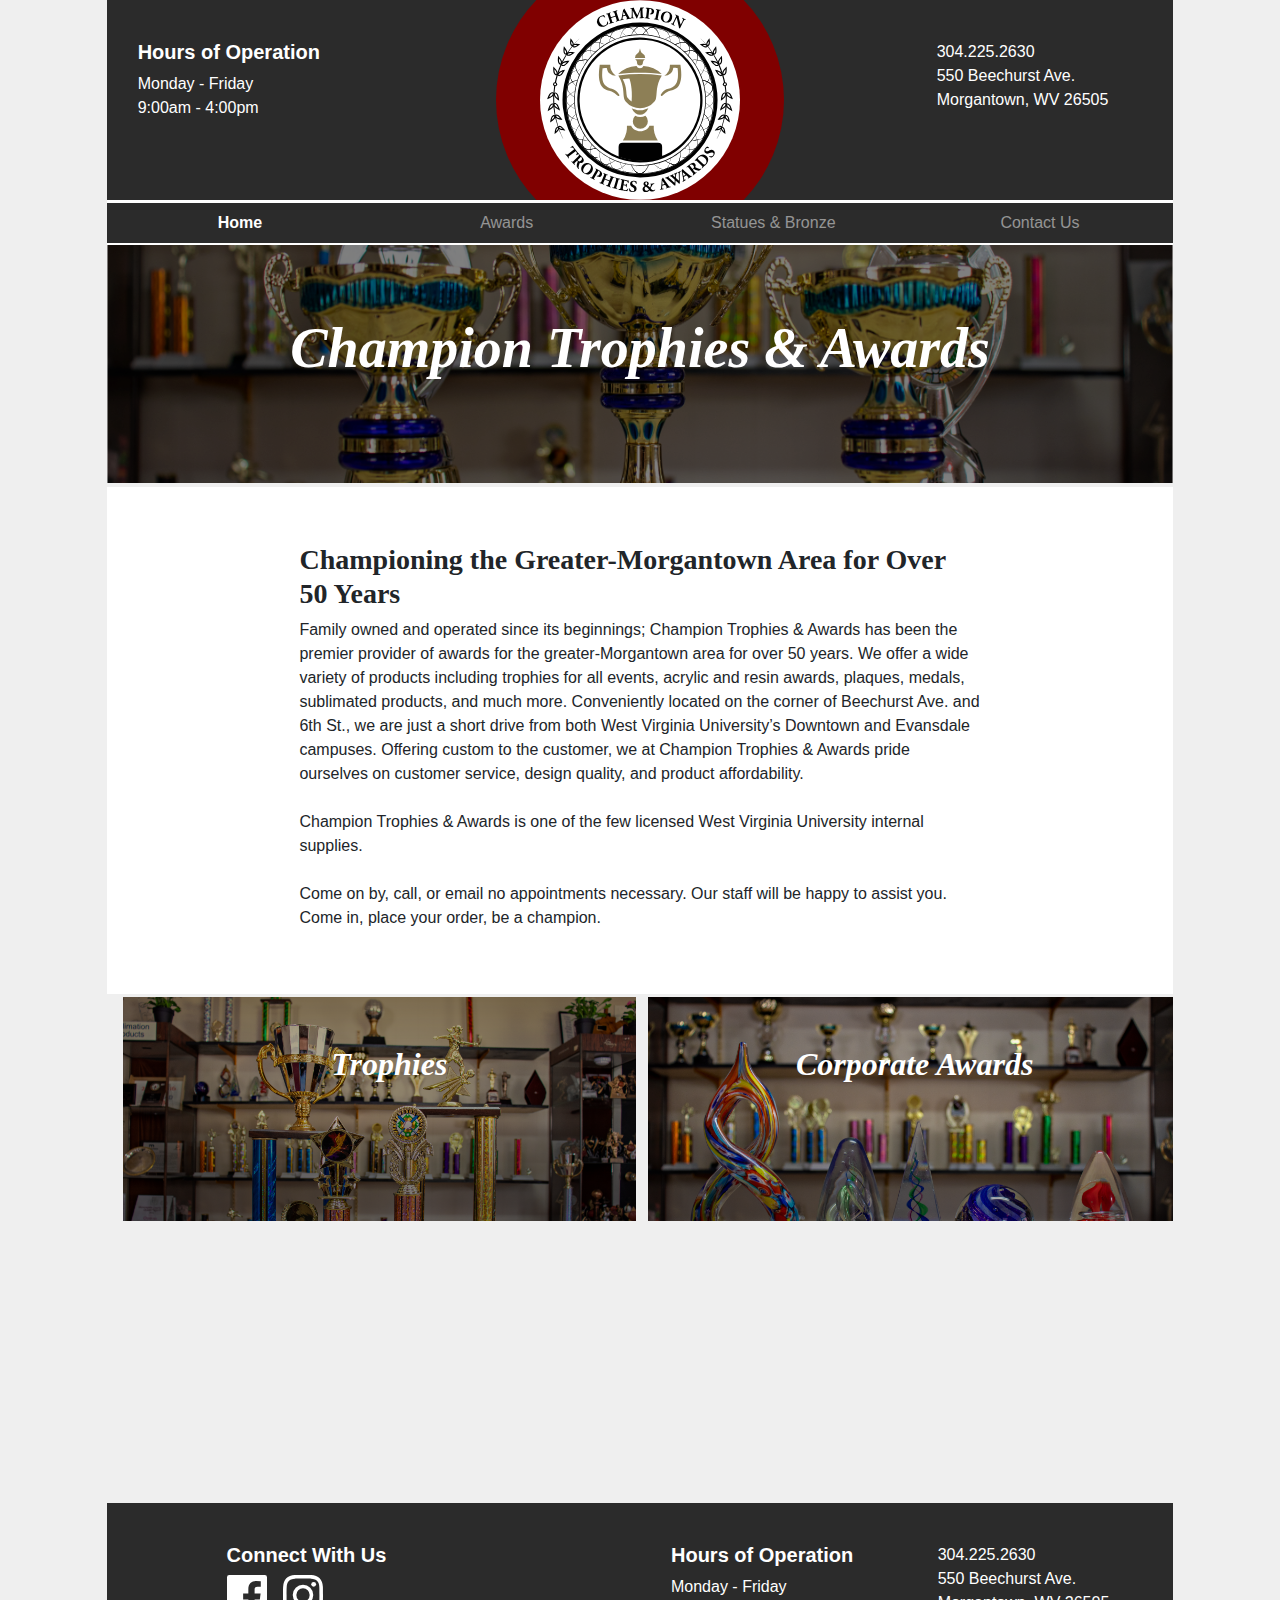
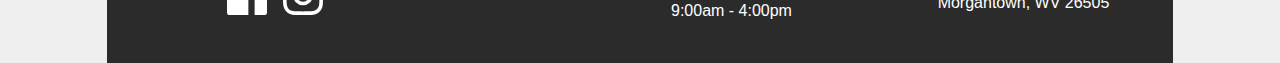
==== index.html @ d5dd040a "." ====
<!DOCTYPE html>
<html lang="en">

<head>
  <meta name="viewport" content="width=device-width, initial-scale=1.0">


<link rel="apple-touch-icon" sizes="180x180" href="apple-touch-icon.png">
<link rel="icon" type="image/png" sizes="32x32" href="favicon-32x32.png">
<link rel="icon" type="image/png" sizes="16x16" href="favicon-16x16.png">
<link rel="manifest" href="site.webmanifest">
<meta name="msapplication-TileColor" content="#da532c">
<meta name="theme-color" content="#ffffff">


<title>Champion Trophies & Awards</title>
<meta charset="UTF-8">

<link rel="stylesheet" href="https://stackpath.bootstrapcdn.com/bootstrap/4.3.1/css/bootstrap.min.css" integrity="sha384-ggOyR0iXCbMQv3Xipma34MD+dH/1fQ784/j6cY/iJTQUOhcWr7x9JvoRxT2MZw1T" crossorigin="anonymous">
<script src="https://stackpath.bootstrapcdn.com/bootstrap/4.3.1/js/bootstrap.min.js" integrity="sha384-JjSmVgyd0p3pXB1rRibZUAYoIIy6OrQ6VrjIEaFf/nJGzIxFDsf4x0xIM+B07jRM" crossorigin="anonymous"></script>
<link href="css/style.css" rel="stylesheet" type="text/css">
</head>


<body>
<div class="container-fluid col-xl-10 p-0">


<header class="col-12 p-0 float-left">

<div class="col-4 d-none d-md-block float-left">
<ul>
  <li><h3>Hours of Operation</h3></li>
  <li>Monday - Friday</li>
  <li>9:00am - 4:00pm</li>
</ul>
</div>

  <div class="logo-container col-6 offset-3 col-md-4 offset-md-0 float-left">
    <a href="index.html" class="logo-a"><img src="images/logo.svg" alt="logo/link to home" class="logo"></a>
  </div>


  <div class="col-3 d-none d-md-block float-right">
  <ul class="col-12 float-right">
    <li>304.225.2630</li>
<li>550 Beechurst Ave.</li>
<li>Morgantown, WV 26505</li>
  </ul>
</div>

</header>


  <nav class="navbar navbar-expand-lg navbar-dark col-12 p-0 float-left">
    <h4 class="d-lg-none col-4 offset-4">Home</h4>
    <button class="navbar-toggler" type="button" data-toggle="collapse" data-target="#navbarNav" aria-controls="navbarNav" aria-expanded="false" aria-label="Toggle navigation">
      <span class="navbar-toggler-icon"></span>
    </button>
    <div class="collapse navbar-collapse col-12 p-0" id="navbarNav">
      <ul class="navbar-nav col-12 p-0">
        <li class="nav-item active col-lg-3">
          <a class="nav-link" href="index.html" id="active-nav">Home <span class="sr-only">(current)</span></a>
        </li>
        <li class="nav-item col-lg-3">
          <a class="nav-link" href="awards.html">Awards</a>
        </li>
        <li class="nav-item col-lg-3">
          <a class="nav-link" href="#">Statues & Bronze</a>
        </li>
        <li class="nav-item col-lg-3">
          <a class="nav-link" href="#">Contact Us</a>
        </li>
      </ul>
    </div>
  </nav>


<div class="banner col-12 p-0">
    <h1>Champion Trophies & Awards</h1>
  <img src="images/background.png" alt="trophies" class="col-12 banner-img">

</div>



<main class="main-home col-12 p-0">

  <h2 class="col-12 col-md-10 offset-md-1 col-lg-8 offset-lg-2">Championing the Greater-Morgantown Area for Over 50 Years</h2>
  <p class="col-12 col-md-10 offset-md-1 col-lg-8 offset-lg-2">
    Family owned and operated since its beginnings; Champion Trophies & Awards has been the premier provider of awards for the greater-Morgantown area for over 50 years. We offer a wide variety of products including trophies for all events, acrylic and resin awards, plaques, medals, sublimated products, and much more. Conveniently located on the corner of Beechurst Ave. and 6th St., we are just a short drive from both West Virginia University’s Downtown and Evansdale campuses. Offering custom to the customer, we at Champion Trophies & Awards pride ourselves on customer service, design quality, and product affordability.
<br>
<br>
Champion Trophies & Awards is one of the few licensed West Virginia University internal supplies.
<br>
<br>
Come on by, call, or email no appointments necessary. Our staff will be happy to assist you. Come in, place your order, be a champion.
  </p>

  </main>

  <a href="#" class="col-12 col-md-6 jump-to-container">
    <h3>Trophies</h3>
<img src="images/trophies.png" alt="trophies/link to trophies page" class="col-12 p-0">
  </a>

  <a href="#" class="col-12 col-md-6 jump-to-container-2">
    <h3>Corporate Awards</h3>
<img src="images/corporate-awards.png" alt="trophies/link to trophies page" class="col-12 p-0">
  </a>

<iframe src="https://www.google.com/maps/embed?pb=!1m14!1m8!1m3!1d12289.520130485562!2d-79.96111600000002!3d39.641161!3m2!1i1024!2i768!4f13.1!3m3!1m2!1s0x88357b770039a0fb%3A0x374b7613861ad772!2s550%20Beechurst%20Ave%2C%20Morgantown%2C%20WV%2026505!5e0!3m2!1sen!2sus!4v1571437504896!5m2!1sen!2sus" allowfullscreen="" class="col-12 p-0"></iframe>





<footer class="col-12 p-0">

<div class="col-5 offset-2 offset-md-1 float-left">
  <ul class="social-media">
    <li><h3>Connect With Us</h3></li>
    <li><a href="#"><img src="images/facebook.svg" alt="link to Facebook"></a></li>
    <li><a href="#"><img src="images/instagram.svg" alt="link to Instagram"></a></li>
  </ul>
</div>

  <div class="col-10 offset-2 col-md-3 offset-md-0 float-left">
  <ul>
    <li><h3>Hours of Operation</h3></li>
    <li>Monday - Friday</li>
    <li>9:00am - 4:00pm</li>
  </ul>
  </div>

    <div class="col-10 offset-2 col-md-3 offset-md-0 float-left">
    <ul class="float-left">
      <li>304.225.2630</li>
  <li>550 Beechurst Ave.</li>
  <li>Morgantown, WV 26505</li>
    </ul>
  </div>

</footer>

</div> <!-- CLOSES CONTAINER -->

<script src="https://code.jquery.com/jquery-3.3.1.slim.min.js" integrity="sha384-q8i/X+965DzO0rT7abK41JStQIAqVgRVzpbzo5smXKp4YfRvH+8abtTE1Pi6jizo" crossorigin="anonymous"></script>
<script src="https://cdnjs.cloudflare.com/ajax/libs/popper.js/1.14.7/umd/popper.min.js" integrity="sha384-UO2eT0CpHqdSJQ6hJty5KVphtPhzWj9WO1clHTMGa3JDZwrnQq4sF86dIHNDz0W1" crossorigin="anonymous"></script>
<script src="https://stackpath.bootstrapcdn.com/bootstrap/4.3.1/js/bootstrap.min.js" integrity="sha384-JjSmVgyd0p3pXB1rRibZUAYoIIy6OrQ6VrjIEaFf/nJGzIxFDsf4x0xIM+B07jRM" crossorigin="anonymous"></script>

</body>

</html>
---- css/style.css ----
body{
  background-color: #EFEFEF;
}

header{
  background-color: #2b2b2b;
  overflow: hidden;
  height: 12.5em;
  position: relative;
}

header li{
  list-style: none;
  color: white;
}
header ul{
    margin-top: 2.5em;
    display: block;
    padding-left: 1em;
}
header h3{
  font-size: 1.25em;
  font-weight: bold;
}

.logo-container{
  border-radius: 100%;
  background-color: maroon;
  height: 18em !important;
  width: 18em;
  min-width: 18em;
  position: absolute;
  display: block;
  margin: auto;
  top:0; bottom: 0; left: 0; right: 0;
}

.main-home{
  background-color: white;
  padding: 0;
  float: left;
  margin-top: .25em;
}
.main-home h2{
  font-size: 1.75em;
  margin-top: 2em;
}
.main-home p{
  margin-bottom: 4em;
}

.main-awards{
  background-color: white;
  padding: 0;
  float: left;

}

h1{
  font-family: garamond;
  font-weight: bold;
  font-size: 2em;
}

h2{
  font-family: garamond;
  font-weight: bold;
  font-size: 1.3em;
}

hr{
background-color: white;
padding: 0;
}

iframe{
  height: 30vh;
  width: 100vw;
  float: left;
  margin-top: .5em;
  border: none;
  padding: 0;
}

button{
  margin: .75em;
}

img{
  max-width: 100%;
  height: auto;
}

footer{
min-height: 4em;
  background-color: #2b2b2b;
  float: left;
  margin-top: .25em;
}
footer h3{
  font-size: 1.25em;
  font-weight: bold;
}

footer li{
  list-style: none;
  color: white;
}
footer ul{
    margin-top: 2.5em;
    display: block;
    padding-left: 1em;
    margin-bottom: 2.5em;
}

.social-media img{
width: 2.5em;
height: auto;
}

.social-media li:nth-child(2){
  float: left;
  margin-right: 1em;
}



a:hover{
    text-decoration: none;
}


.logo{
  display:block;
  height: 80%;
  max-width: 12.5em;
  width: auto;
  margin-right: auto;
  margin-left: auto;
  margin-top: 11.25%;
  padding: 0;


}


nav h4{
  text-align: center !important;
  float: left;
  color: white;
  font-size: 1.25em;
}

.navbar{
background-color: #2b2b2b;
padding: 0;
border-top: 2px solid white;
}

.navbar-collapse{
  background-color: #2b2b2b;
z-index: 4;
text-align: center;
border-top: 1px solid white;
}

#active-nav{
font-weight: bold;
}


.banner{
  padding: 0;
  overflow: hidden;
  height: 8em;
  position: relative;
  border-top: 2px solid white;
}

.banner img{
filter: brightness(.5);
position: absolute;
top: 0em;
width: 100%;
padding: 0;
z-index:-2;
}

.banner h1{

  z-index: 2;
  color: white;

  display: block;
text-align: center;
margin-top: 1.25em;
font-style: italic;

}

.jump-to-container{
  padding: 0;
  margin-top: .5em;
  float: left;
  position: relative;
  overflow: hidden;
  height: 8em;
}

.jump-to-container-2{
  padding: 0;
  margin-top: .5em;
  float: left;
  position: relative;
  overflow: hidden;
  height: 8em;
}

.jump-to-container img{
z-index: -2;
}

.jump-to-container h3{
  z-index: 2;
  position: absolute;
  font-family: garamond;
  color: white;
  font-weight: bold;
  font-size: 2em;
  font-style: italic;
  text-align: center;
  margin-top: 1.5em;
  width: 100%;
}

.jump-to-container-2 img{
z-index: -2;
}

.jump-to-container-2 h3{
  z-index: 2;
  position: absolute;
  font-family: garamond;
  color: white;
  font-weight: bold;
  font-size: 2em;
  font-style: italic;
  text-align: center;
  margin-top: 1.5em;
  width: 100%;
}


/* Awards | Trophies */
.awards-subnav{
  float: left;
  border-top: .3em solid white;
}

.awards-subnav ul{
  list-style: none;
}

.awards-subnav li{
  float: left;
  padding-top: 1em;
  padding-bottom: .75em;
  opacity: .5;
}

.awards-subnav li:hover{
  opacity: 1;
  transition: .5s;
}



.awards-subnav{
  text-align: center;
}

.awards-subnav img{
  width: 4em;
  height: auto;
  margin-top: .25em;
  margin-bottom: .25em;
}

.awards-subnav a{
  color: black;
}








#active{
  background: white;
  opacity: 1;
}


#active a{
  color: black;
}


.aside{

}

.gallery h2{
  font-size: 2em;
}

.gallery a:hover{
  opacity: .75;
  transition: .5s;
}




@media (min-width: 1200px){

  h1{
    font-family: garamond;
    font-weight: bold;
    font-size: 3.5em;
  }

  h2{
    font-family: garamond;
    font-weight: bold;
    font-size: 1.3em;
  }

  .banner{
    height: 15em;

  }

  .banner h1{

    z-index: 2;
    color: white;

    display: block;
  text-align: center;
  font-style: italic;
  }

  .banner img{
  filter: brightness(.5);
  position: absolute;
  top: -14em;
  width: 100%;
  padding: 0;
  z-index:-2;
  }




  .jump-to-container{
    padding-left: 1em;
    padding-right: .25em;
    margin-top: .2em;
    height: 14em;
    overflow: hidden;
    float: left;
    position: relative;
  }
  .jump-to-container-2{
    padding-left: .25em;
    padding-left:.5em;
    margin-top: .2em;
    height: 14em;
    overflow: hidden;
    float: left;
    position: relative;
  }
}
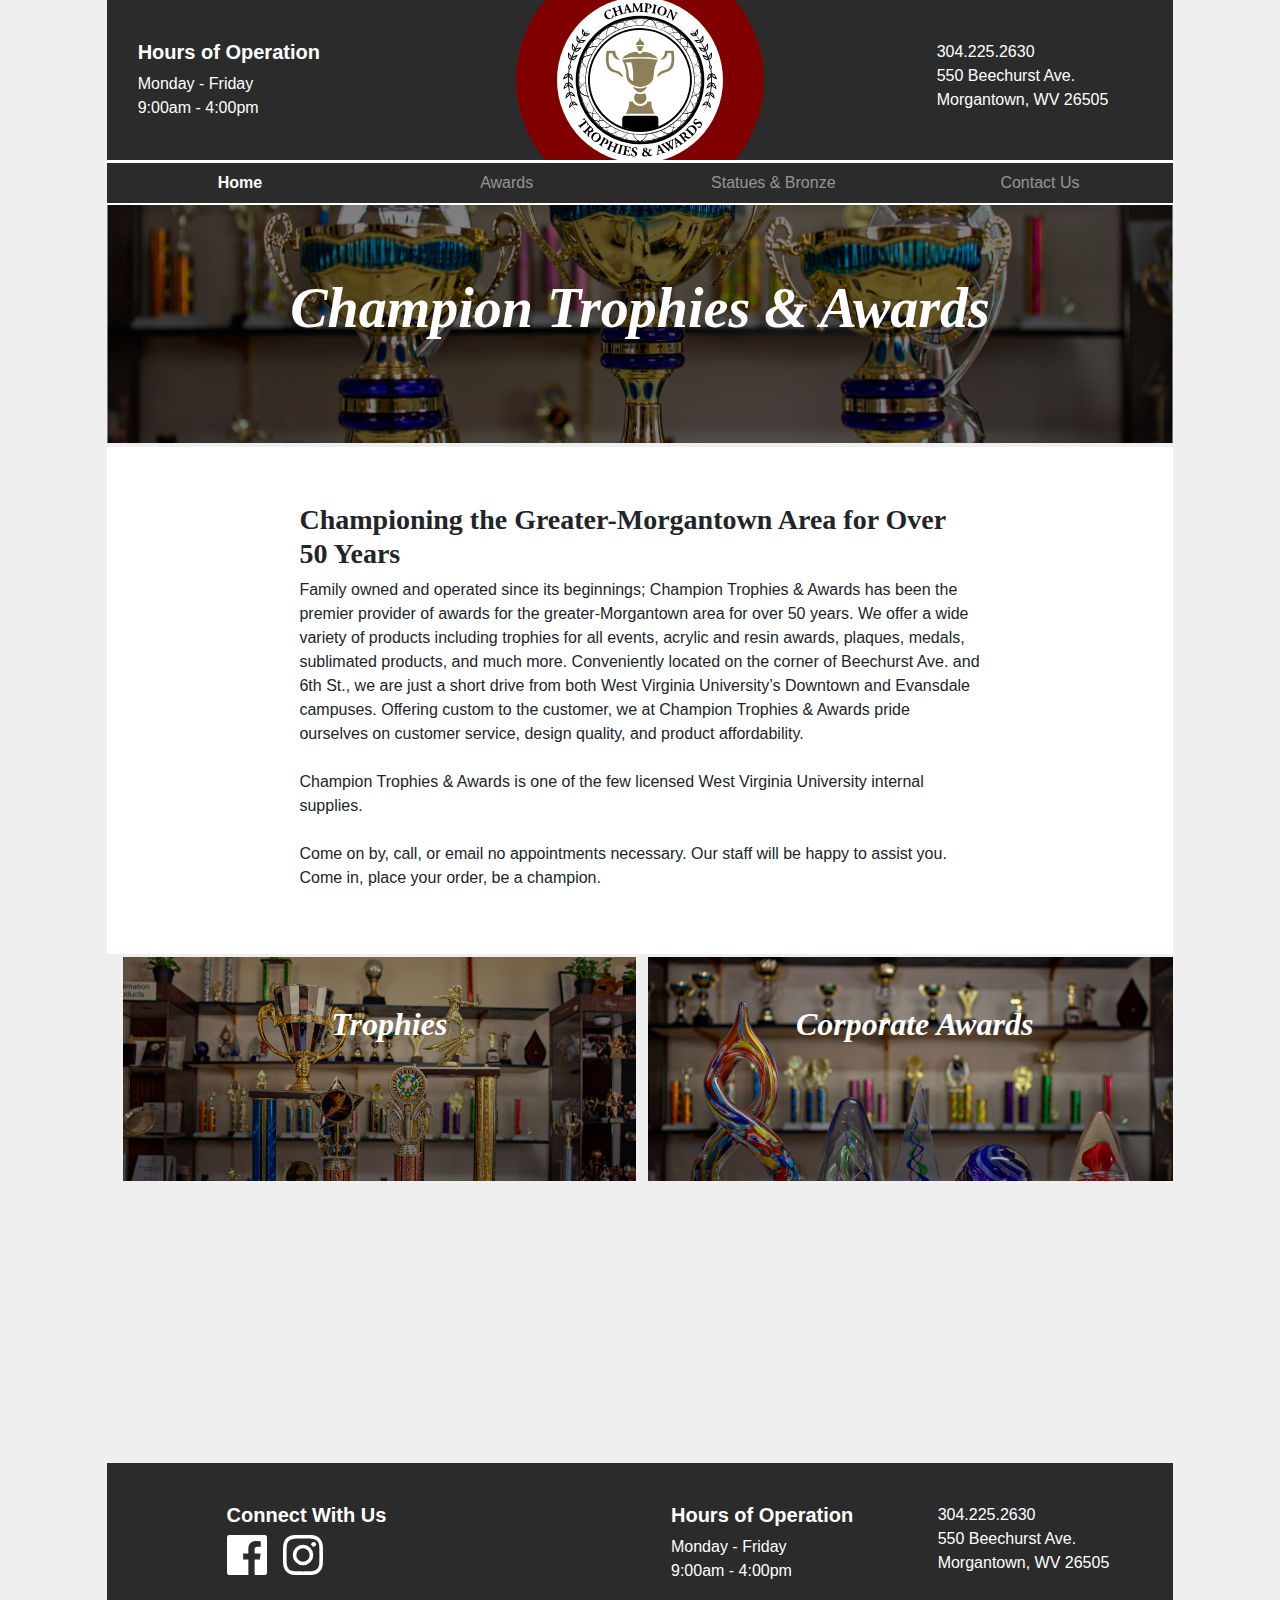
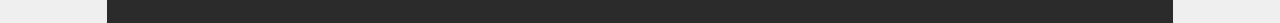
==== commit 81acecc3: "." ====
--- a/index.html
+++ b/index.html
@@ -66,10 +66,10 @@
           <a class="nav-link" href="awards.html">Awards</a>
         </li>
         <li class="nav-item col-lg-3">
-          <a class="nav-link" href="#">Statues & Bronze</a>
+          <a class="nav-link" href="statue.html">Statues & Bronze</a>
         </li>
         <li class="nav-item col-lg-3">
-          <a class="nav-link" href="#">Contact Us</a>
+          <a class="nav-link" href="contact.html">Contact Us</a>
         </li>
       </ul>
     </div>
--- a/css/style.css
+++ b/css/style.css
@@ -5,7 +5,7 @@
 header{
   background-color: #2b2b2b;
   overflow: hidden;
-  height: 12.5em;
+  height: 10em;
   position: relative;
 }
 
@@ -26,9 +26,9 @@
 .logo-container{
   border-radius: 100%;
   background-color: maroon;
-  height: 18em !important;
-  width: 18em;
-  min-width: 18em;
+  height: 15.5em !important;
+  width: 15.5em;
+  min-width: 15.5em;
   position: absolute;
   display: block;
   margin: auto;
@@ -133,7 +133,7 @@
 .logo{
   display:block;
   height: 80%;
-  max-width: 12.5em;
+  max-width: 10.4em;
   width: auto;
   margin-right: auto;
   margin-left: auto;
@@ -384,3 +384,32 @@
     position: relative;
   }
 }
+
+.contact-list{
+  list-style: none;
+  padding: 0;
+}
+
+textarea{
+  margin-bottom: 1em;
+}
+
+.contact-form{
+  background-color: #E0E0E0;
+}
+
+.contact-form button{
+  background-color: #2B2B2B;
+  color: white;
+  border: none;
+  padding: .75em;
+}
+
+.contact-form button:hover{
+  opacity: .75;
+}
+
+form{
+margin-top: 2em;
+margin-bottom: 2em;
+}
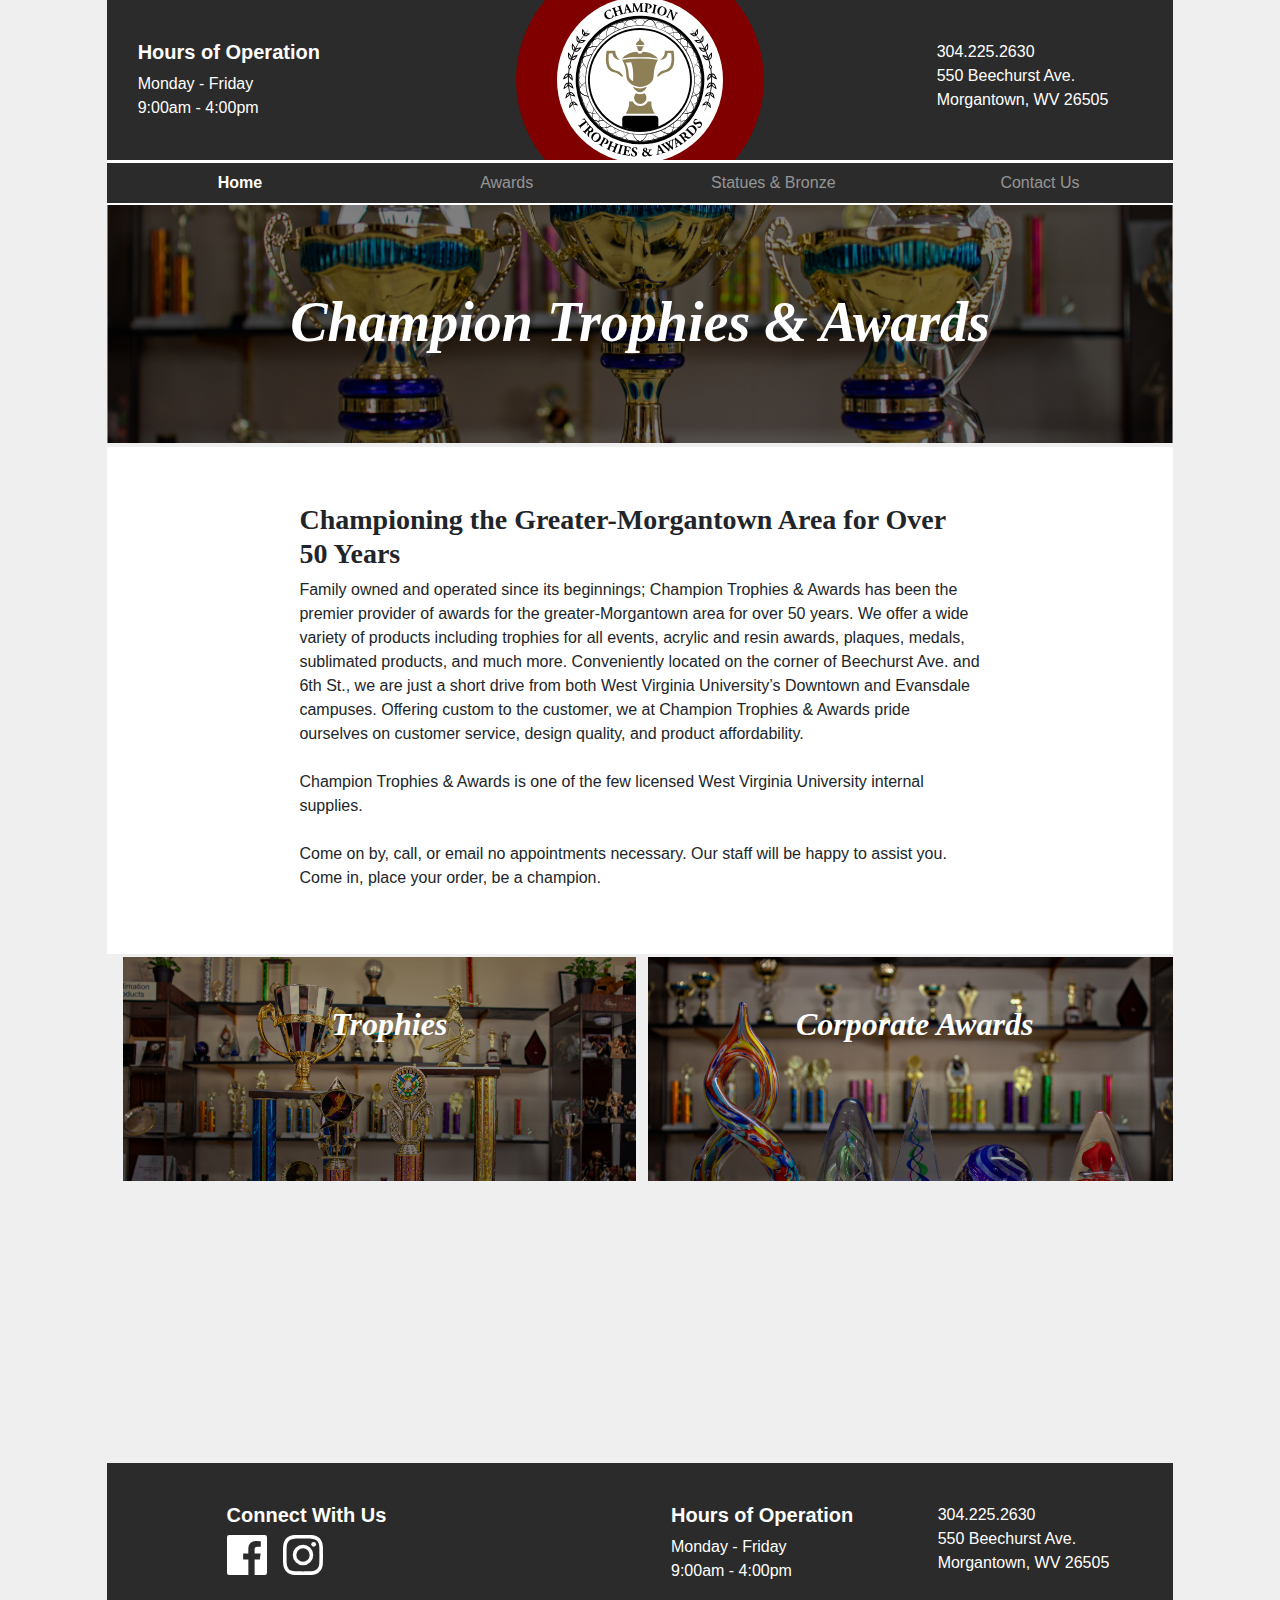
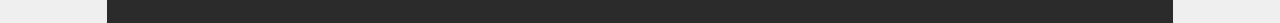
==== commit 9b79682f: "." ====
--- a/index.html
+++ b/index.html
@@ -77,7 +77,7 @@
 
 
 <div class="banner col-12 p-0">
-    <h1>Champion Trophies & Awards</h1>
+    <h1 class="col-10 offset-1">Champion Trophies & Awards</h1>
   <img src="images/background.png" alt="trophies" class="col-12 banner-img">
 
 </div>
--- a/css/style.css
+++ b/css/style.css
@@ -172,7 +172,7 @@
 .banner{
   padding: 0;
   overflow: hidden;
-  height: 8em;
+  height: 12em;
   position: relative;
   border-top: 2px solid white;
 }
@@ -190,12 +190,14 @@
 
   z-index: 2;
   color: white;
-
+position: absolute;
+top: 0; right: 0; bottom: 0; left: 0;
   display: block;
 text-align: center;
-margin-top: 1.25em;
+margin: auto;
+padding-top: 1.5em;
 font-style: italic;
-
+font-size: 2.25em;
 }
 
 .jump-to-container{
@@ -351,6 +353,8 @@
     display: block;
   text-align: center;
   font-style: italic;
+  padding: 1.5em;
+  font-size: 3.5em;
   }
 
   .banner img{
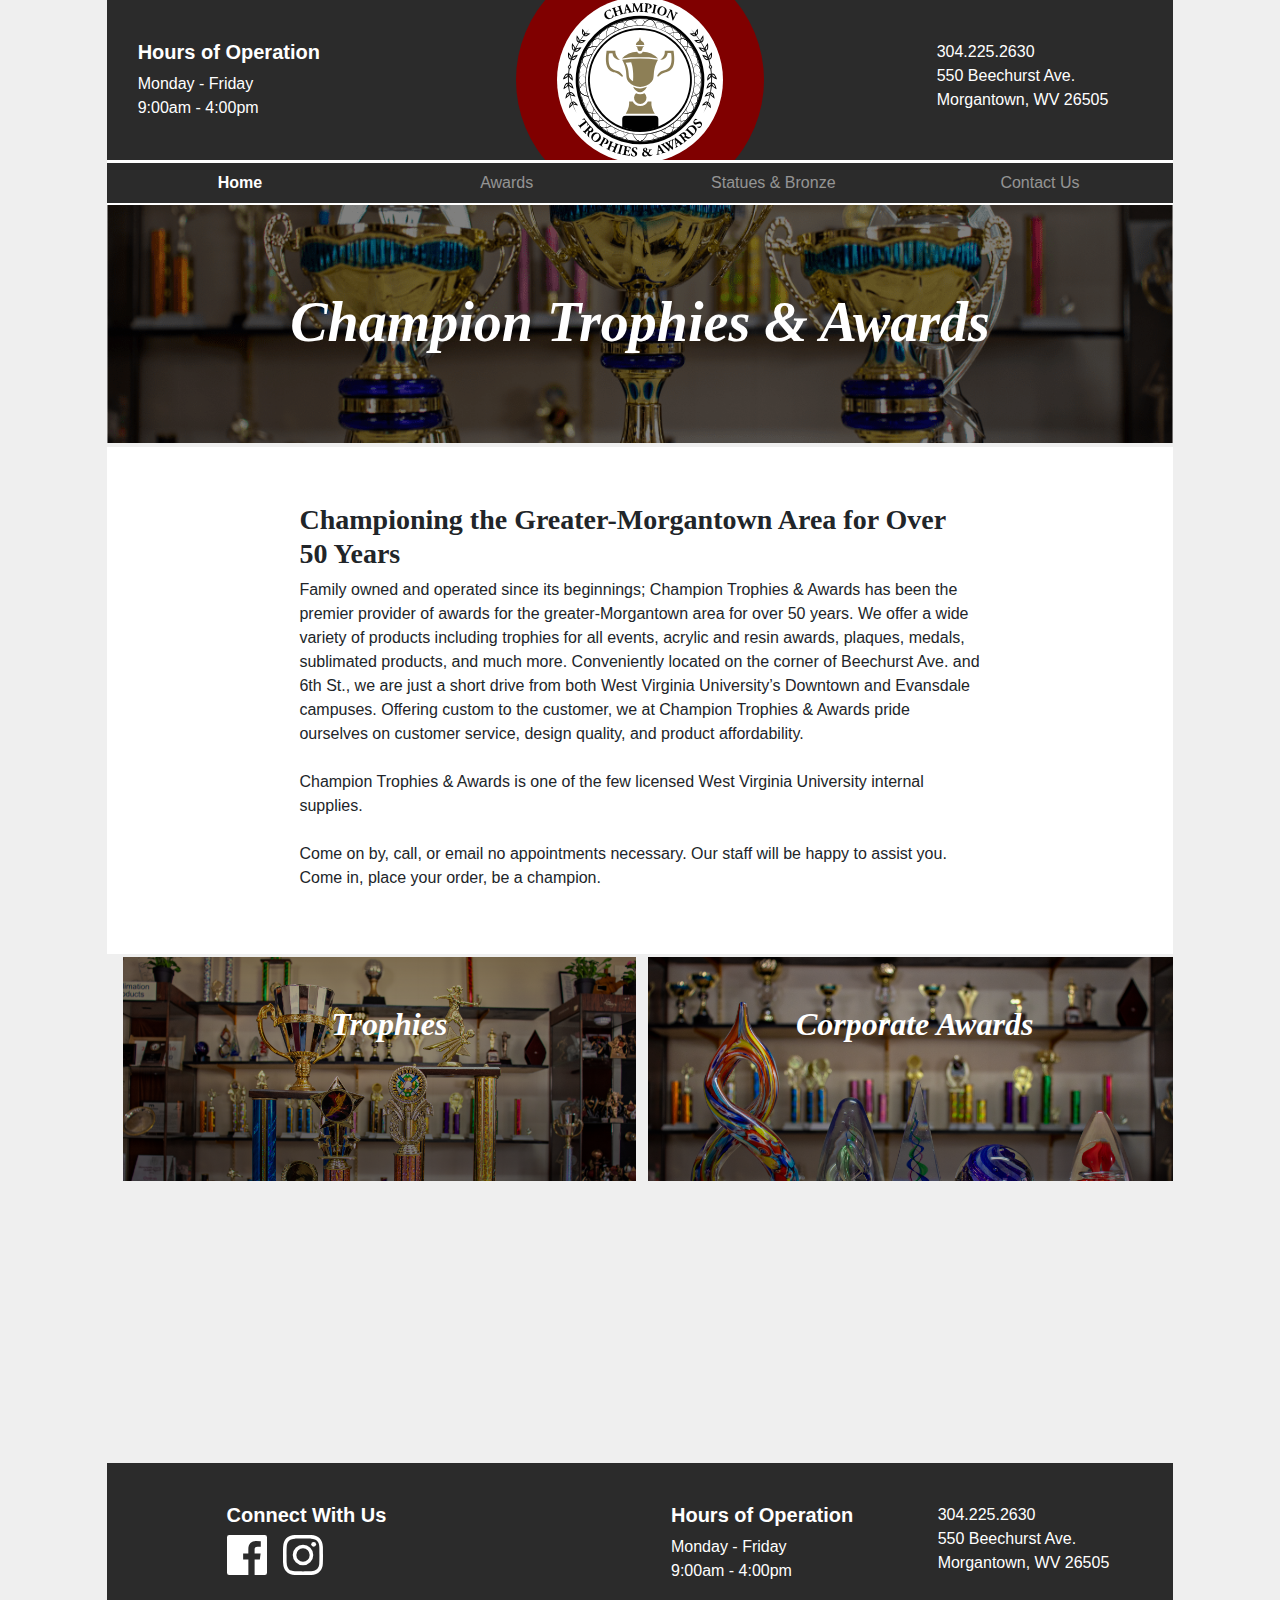
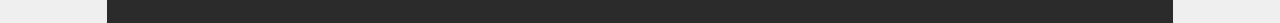
==== commit 49f48347: "." ====
--- a/index.html
+++ b/index.html
@@ -77,7 +77,7 @@
 
 
 <div class="banner col-12 p-0">
-    <h1 class="col-10 offset-1">Champion Trophies & Awards</h1>
+    <h1 class="col-10 col-md-12 offset-1 offset-md-0">Champion Trophies & Awards</h1>
   <img src="images/background.png" alt="trophies" class="col-12 banner-img">
 
 </div>
--- a/css/style.css
+++ b/css/style.css
@@ -197,7 +197,7 @@
 margin: auto;
 padding-top: 1.5em;
 font-style: italic;
-font-size: 2.25em;
+font-size: 2.15em;
 }
 
 .jump-to-container{
@@ -323,7 +323,20 @@
   transition: .5s;
 }
 
-
+@media (min-width: 550px){
+  .banner h1{
+    font-size: 3.2em;
+    padding-top: .75em;
+  }
+}
+
+
+@media (min-width: 768px){
+  .banner h1{
+    font-size: 3.2em;
+    padding-top: 1.25em;
+  }
+}
 
 
 @media (min-width: 1200px){
@@ -402,14 +415,14 @@
   background-color: #E0E0E0;
 }
 
-.contact-form button{
+.submit{
   background-color: #2B2B2B;
   color: white;
   border: none;
   padding: .75em;
 }
 
-.contact-form button:hover{
+.submit:hover{
   opacity: .75;
 }
 
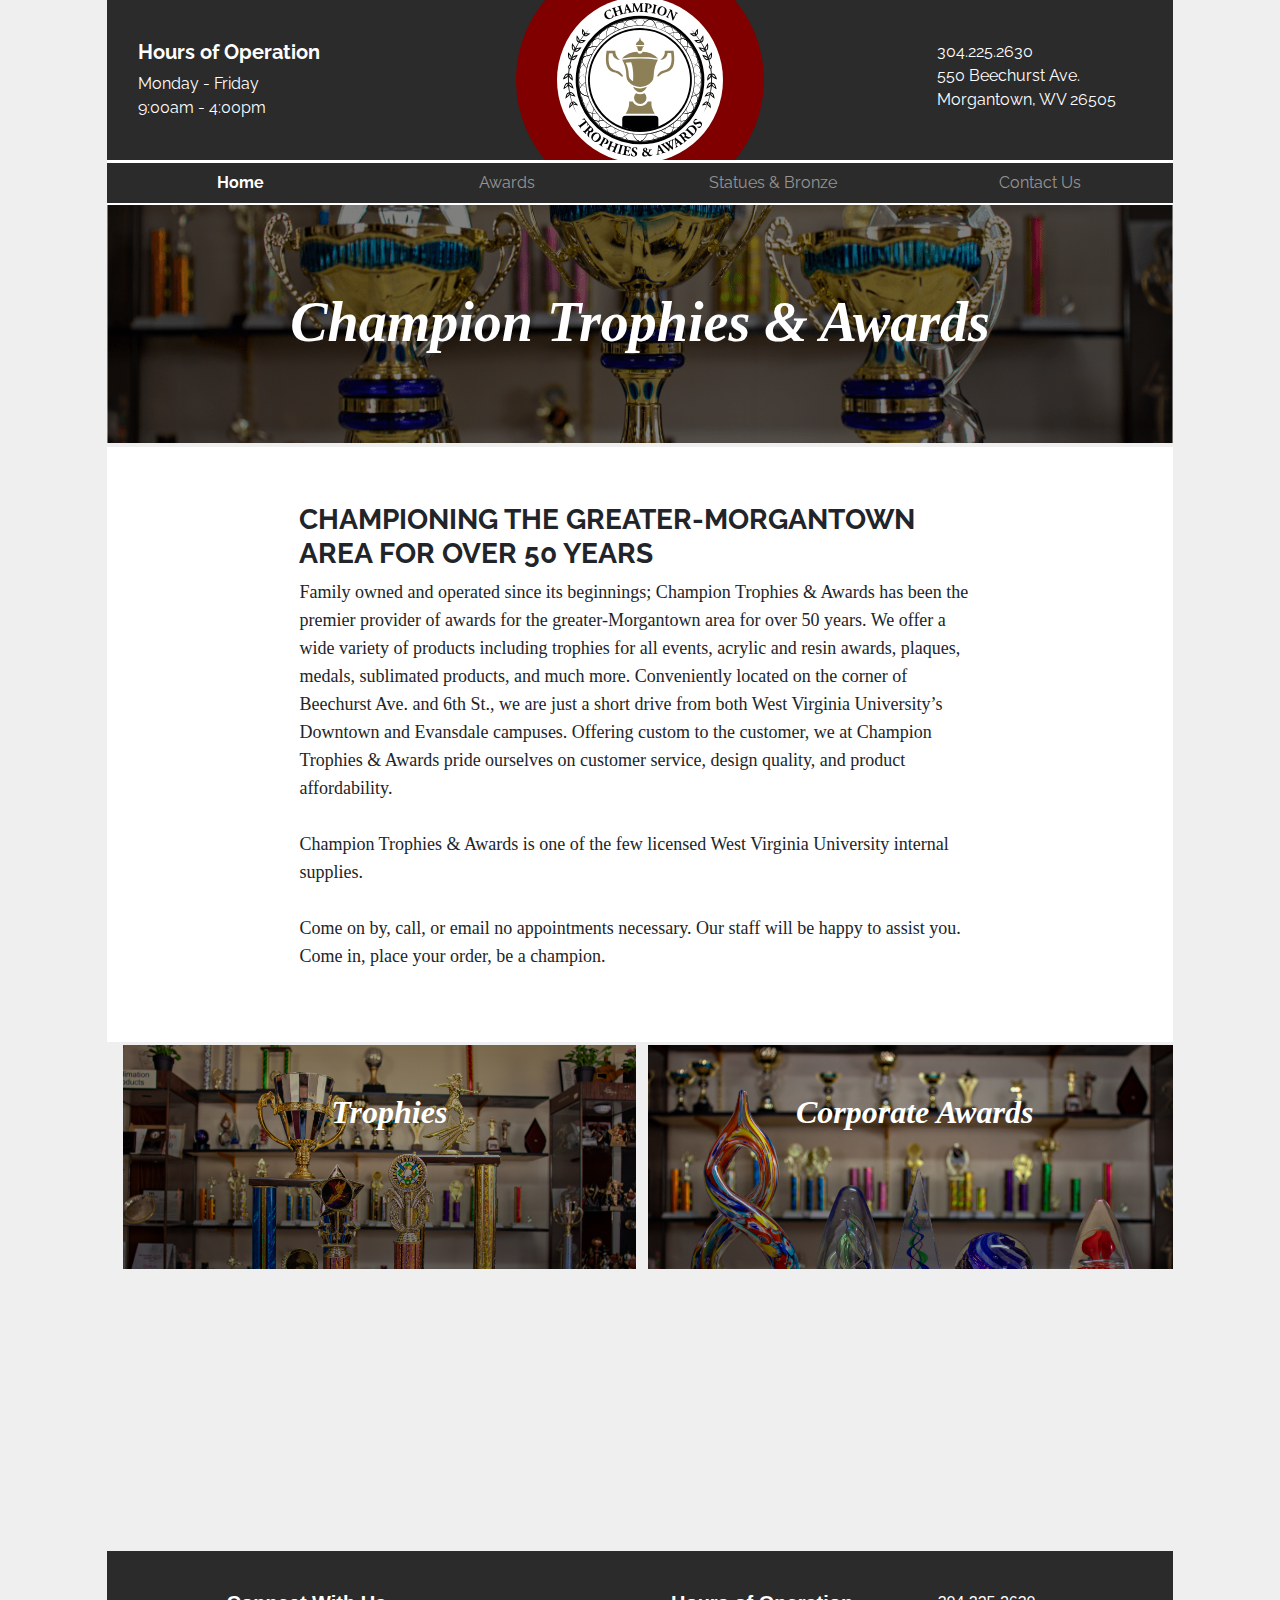
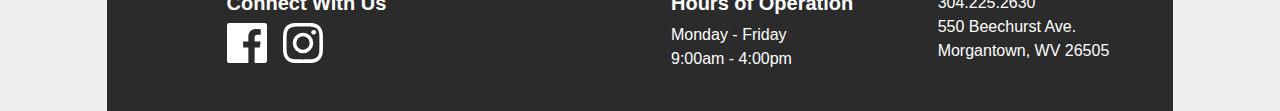
==== commit 41cea5cd: "." ====
--- a/index.html
+++ b/index.html
@@ -19,6 +19,8 @@
 <link rel="stylesheet" href="https://stackpath.bootstrapcdn.com/bootstrap/4.3.1/css/bootstrap.min.css" integrity="sha384-ggOyR0iXCbMQv3Xipma34MD+dH/1fQ784/j6cY/iJTQUOhcWr7x9JvoRxT2MZw1T" crossorigin="anonymous">
 <script src="https://stackpath.bootstrapcdn.com/bootstrap/4.3.1/js/bootstrap.min.js" integrity="sha384-JjSmVgyd0p3pXB1rRibZUAYoIIy6OrQ6VrjIEaFf/nJGzIxFDsf4x0xIM+B07jRM" crossorigin="anonymous"></script>
 <link href="css/style.css" rel="stylesheet" type="text/css">
+
+<link href="https://fonts.googleapis.com/css?family=Raleway:400,800&display=swap" rel="stylesheet">
 </head>
 
 
--- a/css/style.css
+++ b/css/style.css
@@ -1,3 +1,14 @@
+h1{
+font-family: 'Raleway', sans-serif !important;
+text-transform: uppercase;
+}
+
+p{
+font-family: garamond, serif;
+  font-size: 18px;
+  line-height: 28px;
+}
+
 body{
   background-color: #EFEFEF;
 }
@@ -12,6 +23,7 @@
 header li{
   list-style: none;
   color: white;
+  font-family: 'Raleway', sans-serif;
 }
 header ul{
     margin-top: 2.5em;
@@ -66,6 +78,9 @@
   font-family: garamond;
   font-weight: bold;
   font-size: 1.3em;
+  font-family: 'Raleway', sans-serif !important;
+  text-transform: uppercase;
+
 }
 
 hr{
@@ -151,6 +166,10 @@
   font-size: 1.25em;
 }
 
+nav li{
+    font-family: 'Raleway', sans-serif;
+}
+
 .navbar{
 background-color: #2b2b2b;
 padding: 0;
@@ -187,7 +206,7 @@
 }
 
 .banner h1{
-
+font-family: garamond, serif !important;
   z-index: 2;
   color: white;
 position: absolute;
@@ -198,6 +217,7 @@
 padding-top: 1.5em;
 font-style: italic;
 font-size: 2.15em;
+text-transform: none !important;
 }
 
 .jump-to-container{
@@ -281,6 +301,12 @@
   text-align: center;
 }
 
+.awards-subnav p{
+  font-family: 'Raleway', sans-serif !important;
+  padding-top: .25em;
+  font-size: 1em;
+}
+
 .awards-subnav img{
   width: 4em;
   height: auto;
@@ -342,9 +368,9 @@
 @media (min-width: 1200px){
 
   h1{
-    font-family: garamond;
-    font-weight: bold;
-    font-size: 3.5em;
+    font-family: 'Raleway', sans-serif !important;
+    font-size: 2.5em;
+    text-transform: uppercase;
   }
 
   h2{
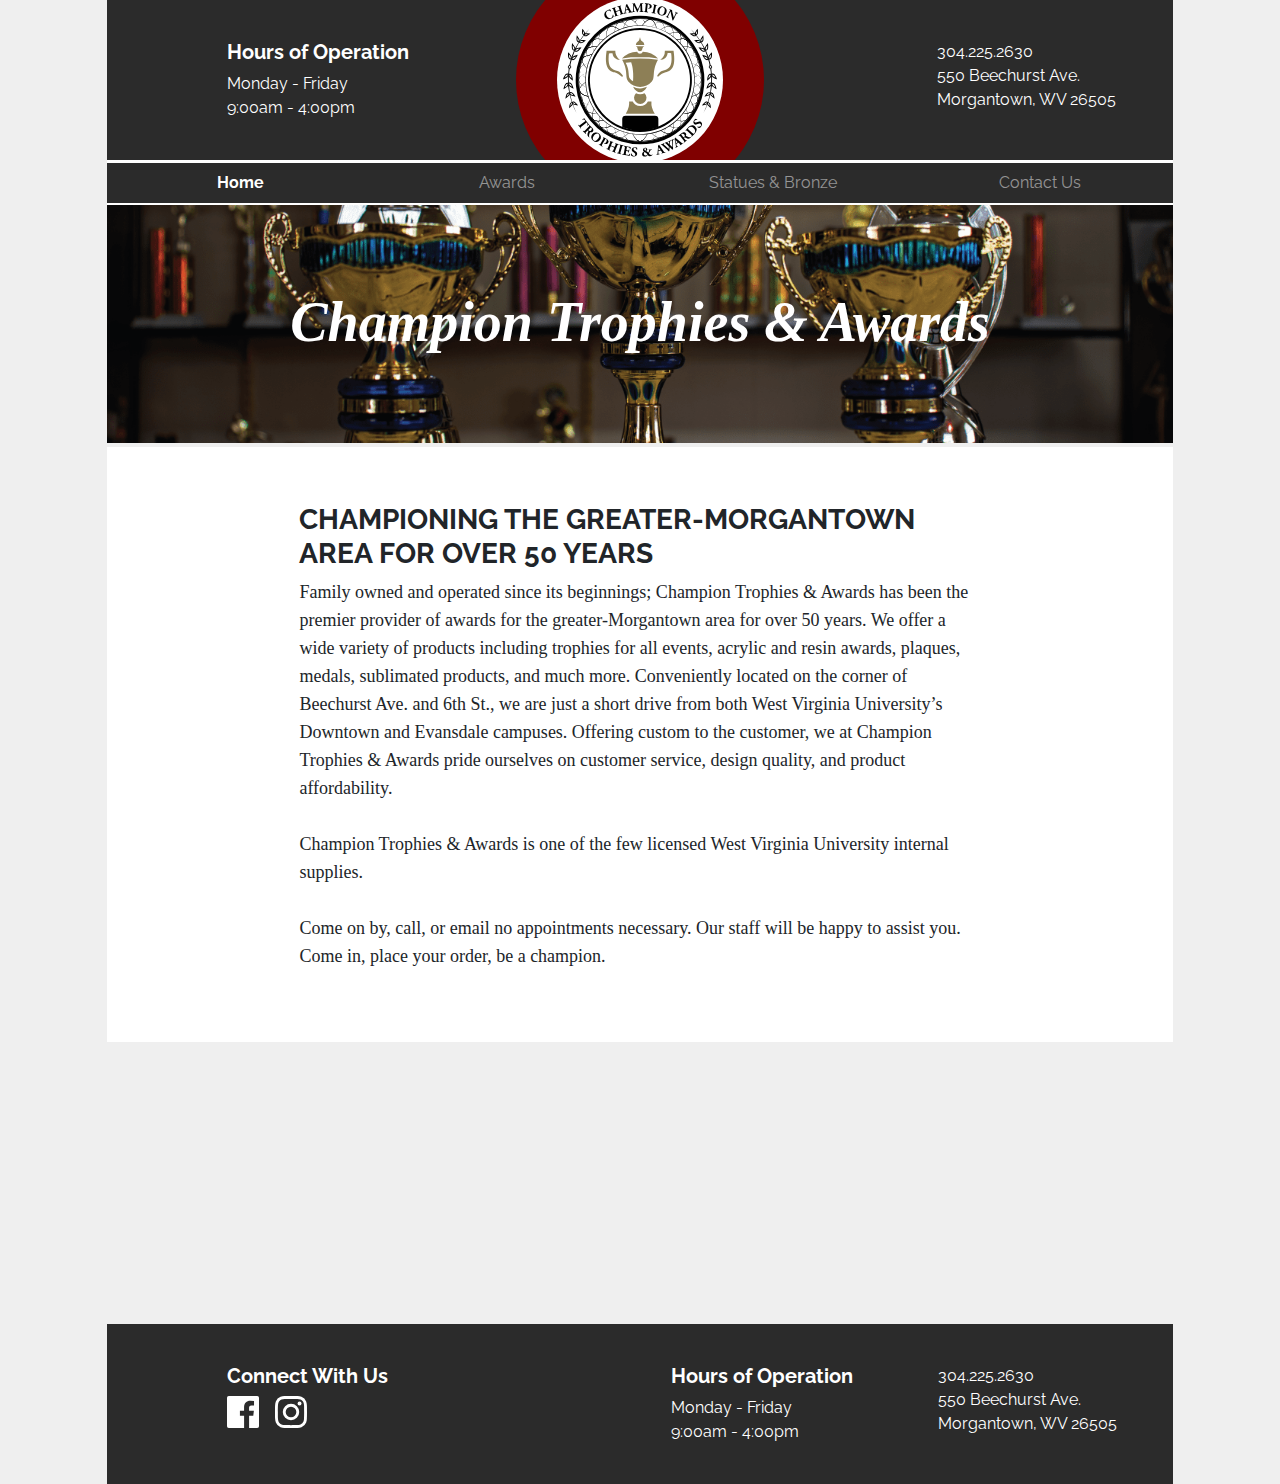
==== commit a2d2f545: "." ====
--- a/index.html
+++ b/index.html
@@ -30,7 +30,7 @@
 
 <header class="col-12 p-0 float-left">
 
-<div class="col-4 d-none d-md-block float-left">
+<div class="col-4 col-lg-3 offset-lg-1 d-none d-md-block float-left">
 <ul>
   <li><h3>Hours of Operation</h3></li>
   <li>Monday - Friday</li>
@@ -80,7 +80,7 @@
 
 <div class="banner col-12 p-0">
     <h1 class="col-10 col-md-12 offset-1 offset-md-0">Champion Trophies & Awards</h1>
-  <img src="images/background.png" alt="trophies" class="col-12 banner-img">
+  <img src="images/background-3.png" alt="trophies" class="col-12 banner-img">
 
 </div>
 
@@ -101,15 +101,6 @@
 
   </main>
 
-  <a href="#" class="col-12 col-md-6 jump-to-container">
-    <h3>Trophies</h3>
-<img src="images/trophies.png" alt="trophies/link to trophies page" class="col-12 p-0">
-  </a>
-
-  <a href="#" class="col-12 col-md-6 jump-to-container-2">
-    <h3>Corporate Awards</h3>
-<img src="images/corporate-awards.png" alt="trophies/link to trophies page" class="col-12 p-0">
-  </a>
 
 <iframe src="https://www.google.com/maps/embed?pb=!1m14!1m8!1m3!1d12289.520130485562!2d-79.96111600000002!3d39.641161!3m2!1i1024!2i768!4f13.1!3m3!1m2!1s0x88357b770039a0fb%3A0x374b7613861ad772!2s550%20Beechurst%20Ave%2C%20Morgantown%2C%20WV%2026505!5e0!3m2!1sen!2sus!4v1571437504896!5m2!1sen!2sus" allowfullscreen="" class="col-12 p-0"></iframe>
 
--- a/css/style.css
+++ b/css/style.css
@@ -34,6 +34,8 @@
   font-size: 1.25em;
   font-weight: bold;
 }
+
+
 
 .logo-container{
   border-radius: 100%;
@@ -115,11 +117,13 @@
 footer h3{
   font-size: 1.25em;
   font-weight: bold;
+  font-family: raleway, sans-sans-serif;
 }
 
 footer li{
   list-style: none;
   color: white;
+  font-family: raleway, sans-sans-serif;
 }
 footer ul{
     margin-top: 2.5em;
@@ -129,7 +133,7 @@
 }
 
 .social-media img{
-width: 2.5em;
+width: 2em;
 height: auto;
 }
 
@@ -197,7 +201,7 @@
 }
 
 .banner img{
-filter: brightness(.5);
+
 position: absolute;
 top: 0em;
 width: 100%;
@@ -349,6 +353,27 @@
   transition: .5s;
 }
 
+.airflyte{
+  background-color: white;
+  border-top: 10px solid maroon;
+  border-bottom: 10px solid maroon;
+}
+
+.airflyte h3{
+  font-size: 2em;
+  font-family: raleway, sans-serif;
+  color: maroon;
+  margin-top: .8em;
+}
+
+.airflyte:hover{
+  color: black;
+}
+
+.airflyte{
+  color: black;
+}
+
 @media (min-width: 550px){
   .banner h1{
     font-size: 3.2em;
@@ -397,7 +422,6 @@
   }
 
   .banner img{
-  filter: brightness(.5);
   position: absolute;
   top: -14em;
   width: 100%;
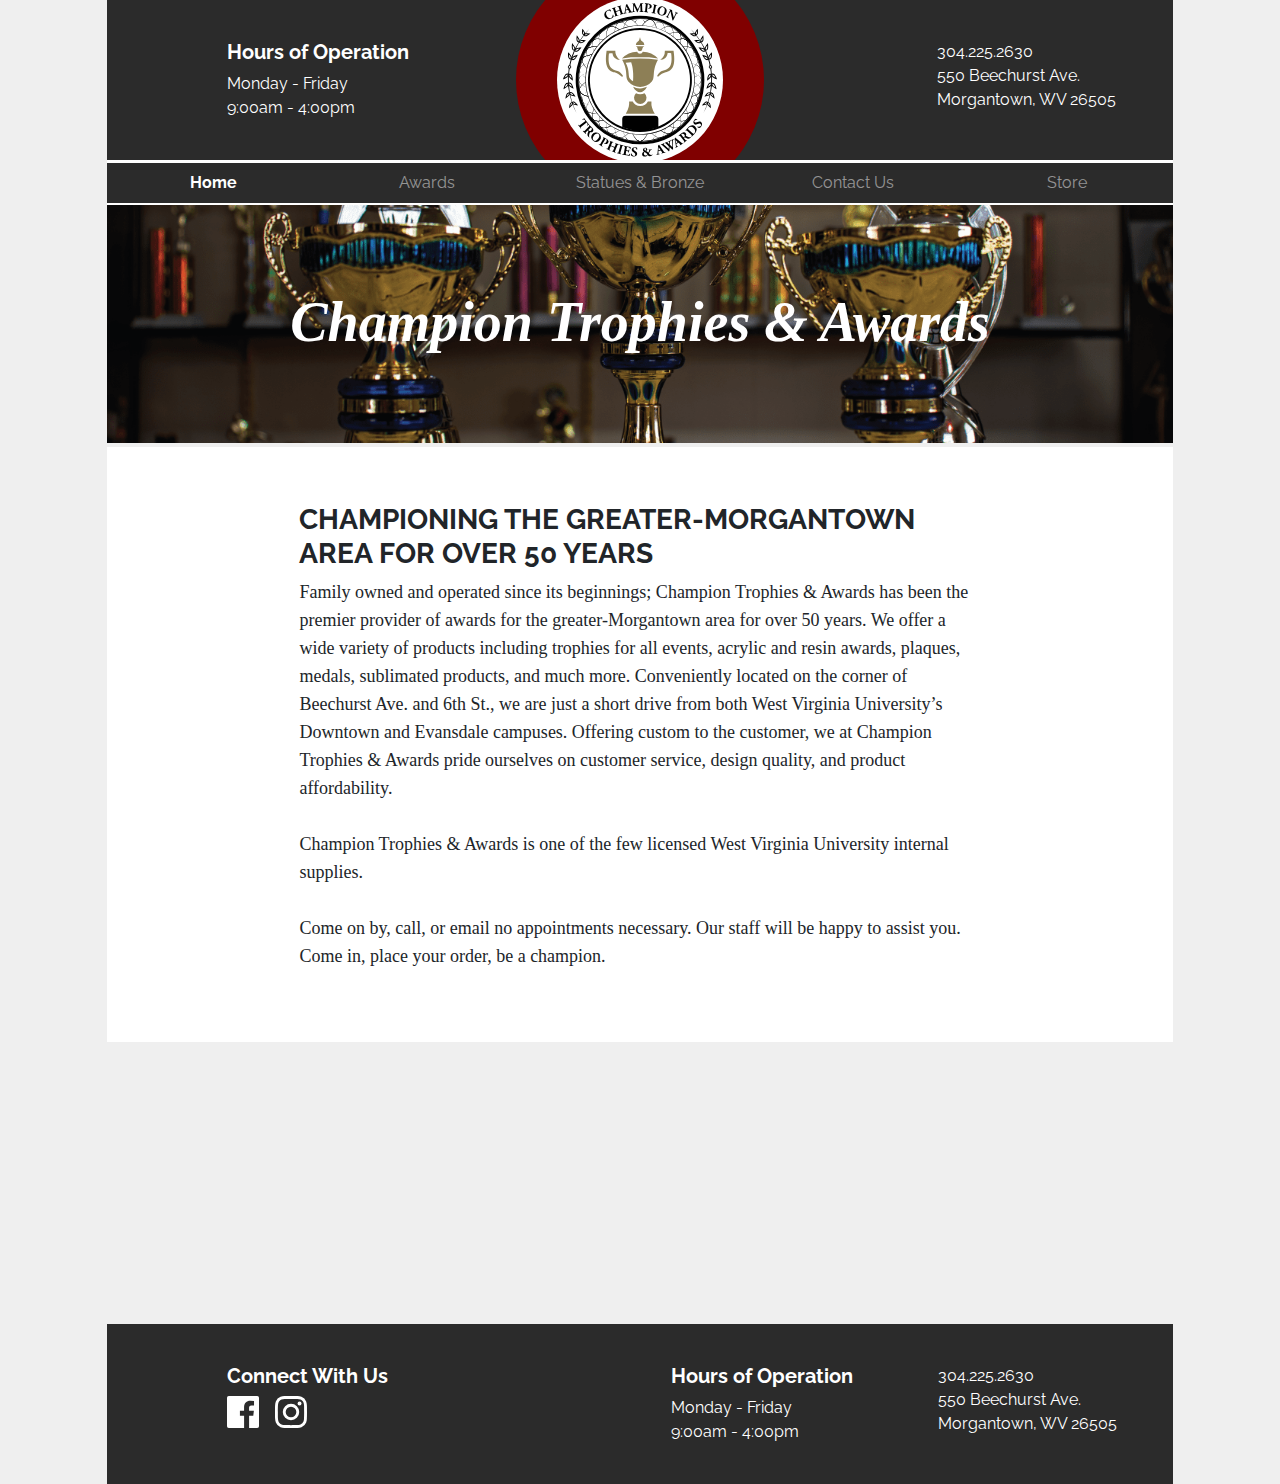
==== commit b1c77a69: "." ====
--- a/index.html
+++ b/index.html
@@ -16,11 +16,12 @@
 <title>Champion Trophies & Awards</title>
 <meta charset="UTF-8">
 
+<link href="https://fonts.googleapis.com/css?family=Raleway:400,800&display=swap" rel="stylesheet">
+
 <link rel="stylesheet" href="https://stackpath.bootstrapcdn.com/bootstrap/4.3.1/css/bootstrap.min.css" integrity="sha384-ggOyR0iXCbMQv3Xipma34MD+dH/1fQ784/j6cY/iJTQUOhcWr7x9JvoRxT2MZw1T" crossorigin="anonymous">
 <script src="https://stackpath.bootstrapcdn.com/bootstrap/4.3.1/js/bootstrap.min.js" integrity="sha384-JjSmVgyd0p3pXB1rRibZUAYoIIy6OrQ6VrjIEaFf/nJGzIxFDsf4x0xIM+B07jRM" crossorigin="anonymous"></script>
 <link href="css/style.css" rel="stylesheet" type="text/css">
 
-<link href="https://fonts.googleapis.com/css?family=Raleway:400,800&display=swap" rel="stylesheet">
 </head>
 
 
@@ -61,17 +62,20 @@
     </button>
     <div class="collapse navbar-collapse col-12 p-0" id="navbarNav">
       <ul class="navbar-nav col-12 p-0">
-        <li class="nav-item active col-lg-3">
+        <li class="nav-item active">
           <a class="nav-link" href="index.html" id="active-nav">Home <span class="sr-only">(current)</span></a>
         </li>
-        <li class="nav-item col-lg-3">
+        <li class="nav-item">
           <a class="nav-link" href="awards.html">Awards</a>
         </li>
-        <li class="nav-item col-lg-3">
+        <li class="nav-item">
           <a class="nav-link" href="statue.html">Statues & Bronze</a>
         </li>
-        <li class="nav-item col-lg-3">
+        <li class="nav-item">
           <a class="nav-link" href="contact.html">Contact Us</a>
+        </li>
+        <li class="nav-item">
+          <a class="nav-link" href="store.html">Store</a>
         </li>
       </ul>
     </div>
@@ -113,8 +117,8 @@
 <div class="col-5 offset-2 offset-md-1 float-left">
   <ul class="social-media">
     <li><h3>Connect With Us</h3></li>
-    <li><a href="#"><img src="images/facebook.svg" alt="link to Facebook"></a></li>
-    <li><a href="#"><img src="images/instagram.svg" alt="link to Instagram"></a></li>
+    <li><a href="https://www.facebook.com/championtrophiesandawards/" target="_blank"><img src="images/facebook.svg" alt="link to Facebook"></a></li>
+    <li><a href="https://www.instagram.com/champion_trophies_wv/" target="_blank"><img src="images/instagram.svg" alt="link to Instagram"></a></li>
   </ul>
 </div>
 
--- a/css/style.css
+++ b/css/style.css
@@ -163,11 +163,13 @@
 }
 
 
+
 nav h4{
   text-align: center !important;
   float: left;
   color: white;
   font-size: 1.25em;
+  font-family: 'Raleway', sans-serif;
 }
 
 nav li{
@@ -387,6 +389,10 @@
     font-size: 3.2em;
     padding-top: 1.25em;
   }
+
+  nav li{
+    width: 20%;
+  }
 }
 
 
